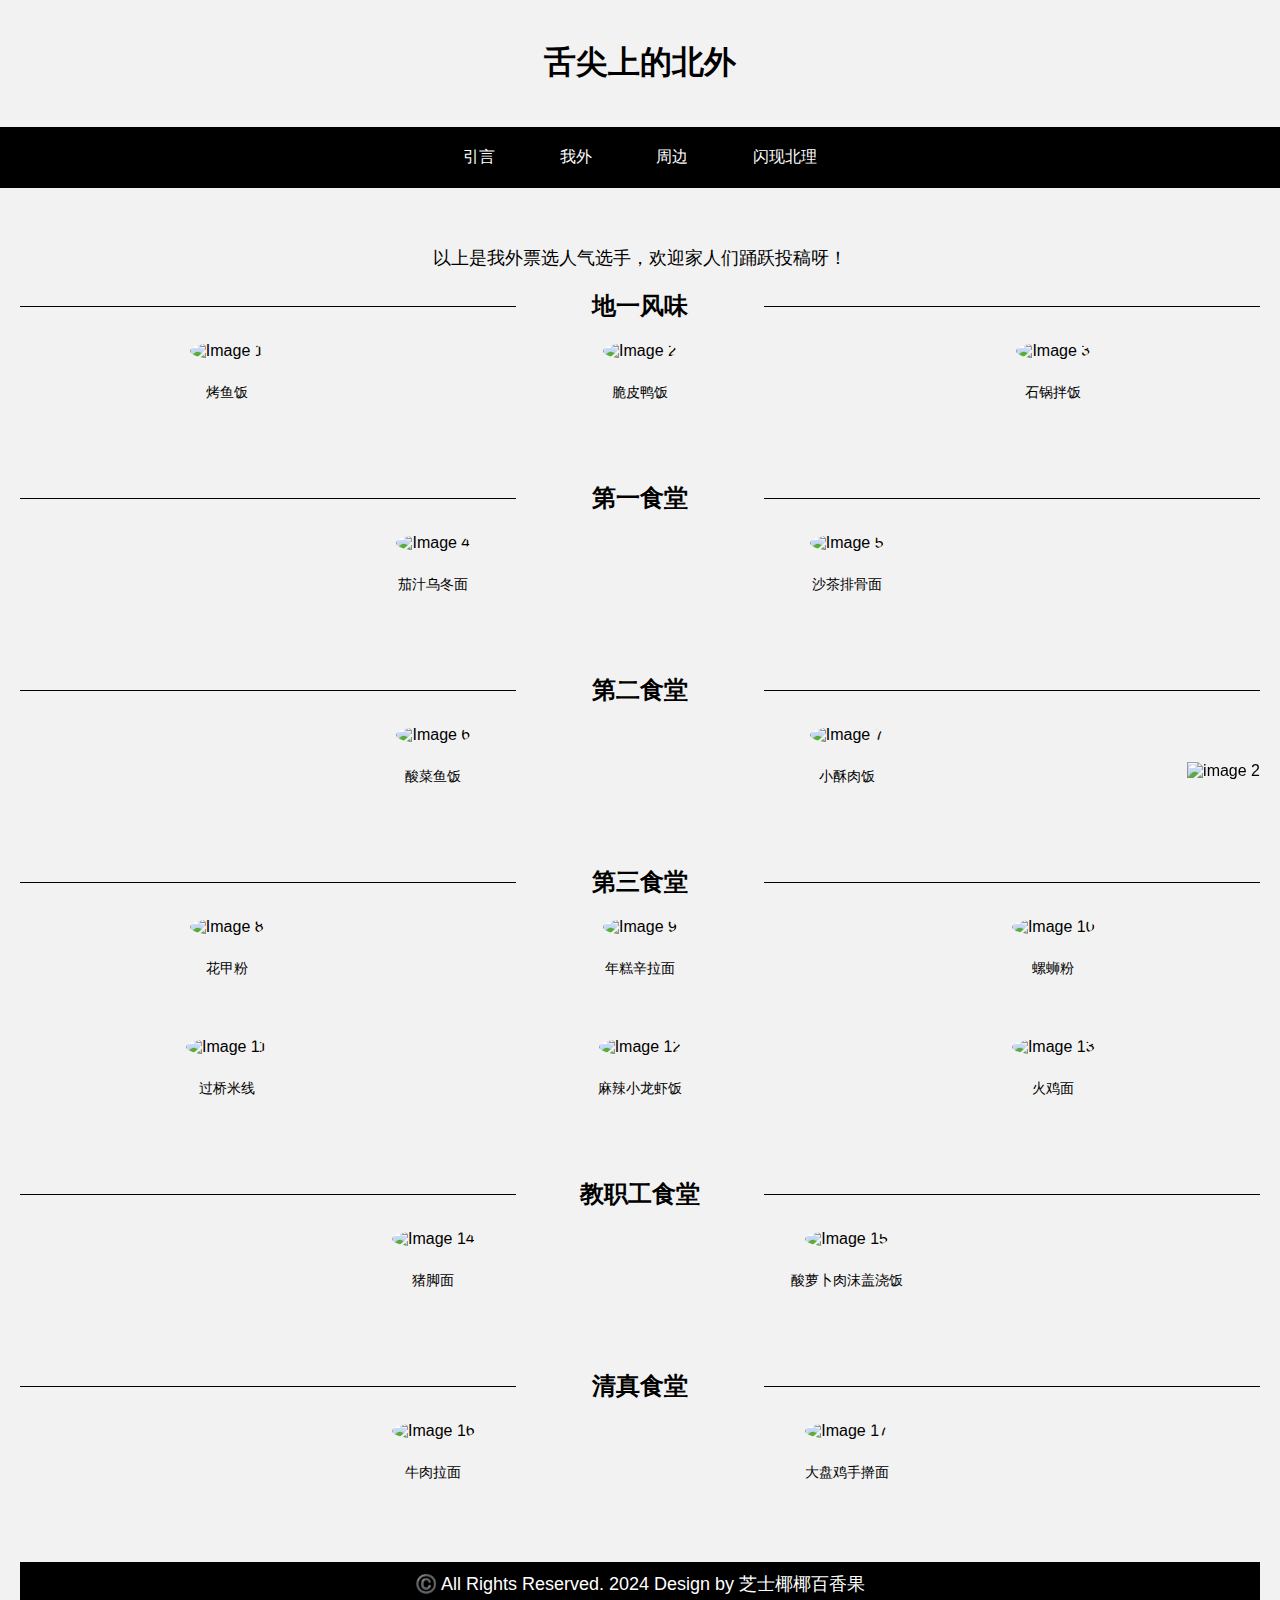
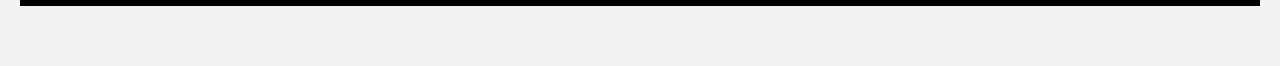
==== about.html @ fad66192 "Create about.html" ====
<!DOCTYPE html>
<html lang="en">
<head>
    <meta charset="UTF-8">
    <meta name="viewport" content="width=device-width, initial-scale=1.0">
    <title>我外 - 舌尖上的北外</title>
    <style>
        .bottom-images {
    position: fixed; /* 固定定位 */
    bottom: 100px; /* 底部对齐 */
    right: 0; /* 右边对齐 */
    margin-bottom: 20px; /* 底部边距 */
    margin-right: 20px; /* 右边距 */
}

.image2 {
    width: 135px; /* 图片2宽度 */
    height: auto; /* 保持宽高比 */
}

        body {
            margin: 0;
            padding: 0;
            font-family: Arial, sans-serif;
            background-color: #f2f2f2;
        }
        .header {
            text-align: center;
            padding: 20px 0;
        }
        .navigation {
            background-color: black;
            color: white;
            text-align: center;
            padding: 10px;
        }
        .navigation a {
            display: inline-block;
            padding: 10px 20px;
            text-decoration: none;
            color: white;
            font-size: 16px;
            margin: 0 10px;
        }
        .content {
            margin-top: 20px;
            text-align: center;
            padding: 20px;
        }
        .content p {
            font-size: 18px;
            margin-bottom: 20px;
        }
        .category {
            text-align: center;
            margin-bottom: 40px;
        }
        .category h2 {
            font-size: 24px;
            color: black;
            position: relative;
            margin-bottom: 20px;
        }
        .category h2:before, .category h2:after {
            content: '';
            position: absolute;
            top: 50%;
            width: 40%;
            height: 1px;
            background-color: black;
        }
        .category h2:before {
            left: 0;
        }
        .category h2:after {
            right: 0;
        }
        .category .image-container {
            display: flex;
            justify-content: center;
            flex-wrap: wrap;
            gap: 20px;
            margin-bottom: 20px;
        }
        .category .image-container .image-item {
            width: calc(33.33% - 20px); /* 三列布局 */
            margin-bottom: 20px;
            text-align: center;
        }
        .category .image-container .image-item img {
            max-width: 100%;
            height: auto;
            border-radius: 50%; /* 圆形图片 */
            margin-bottom: 10px;
        }
        .category .image-container .image-item p {
            font-size: 14px;
        }
        .sidebar {
            background-color: black;
            color: white;
            padding: 10px;
            text-align: center;
            margin-top: 40px;
        }
    </style>
</head>
<body>
    <header class="header">
        <h1>舌尖上的北外</h1>
    </header>
    <nav class="navigation">
        <a href="index.html">引言</a>
        <a href="about.html">我外</a>
        <a href="around.html">周边</a>
        <a href="BIT.html">闪现北理</a>
    </nav>
    <main>
        <div class="content">
            <div class="intro">
                <p>以上是我外票选人气选手，欢迎家人们踊跃投稿呀！
                </p>
            </div>
            <div class="category">
                <h2>地一风味</h2>
                <div class="image-container">
                    <div class="image-item">
                        <img src="images/地一/1.jpg" alt="Image 1">
                        <p>烤鱼饭</p>
                    </div>
                    <div class="image-item">
                        <img src="images/地一/2.jpg" alt="Image 2">
                        <p>脆皮鸭饭</p>
                    </div>
                    <div class="image-item">
                        <img src="images/地一/3.jpg" alt="Image 3">
                        <p>石锅拌饭</p>
                    </div>
                </div>
            </div>
            <div class="category">
                <h2>第一食堂</h2>
                <div class="image-container">
                    <div class="image-item">
                        <img src="images/第一/1.jpg" alt="Image 4">
                        <p>茄汁乌冬面</p>
                    </div>
                    <div class="image-item">
                        <img src="images/第一/2.jpg" alt="Image 5">
                        <p>沙茶排骨面</p>
                    </div>
                </div>
            </div>
            <div class="category">
                <h2>第二食堂</h2>
                <div class="image-container">
                    <div class="image-item">
                        <img src="images/第二/1.jpg" alt="Image 6">
                        <p>酸菜鱼饭</p>
                    </div>
                    <div class="image-item">
                        <img src="images/第二/2.jpg" alt="Image 7">
                        <p>小酥肉饭</p>
                    </div>
                </div>
            </div>
            <div class="category">
                <h2>第三食堂</h2>
                <div class="image-container">
                    <div class="image-item">
                        <img src="images/第三/1.jpg" alt="Image 8">
                        <p>花甲粉</p>
                    </div>
                    <div class="image-item">
                        <img src="images/第三/2.jpg" alt="Image 9">
                        <p>年糕辛拉面</p>
                    </div>
                    <div class="image-item">
                        <img src="images/第三/3.jpg" alt="Image 10">
                        <p>螺蛳粉</p>
                    </div>
                    <div class="image-item">
                        <img src="images/第三/4.jpg" alt="Image 11">
                        <p>过桥米线</p>
                    </div>
                    <div class="image-item">
                        <img src="images/第三/5.jpg" alt="Image 12">
                        <p>麻辣小龙虾饭</p>
                    </div>
                    <div class="image-item">
                        <img src="images/第三/6.jpg" alt="Image 13">
                        <p>火鸡面</p>
                    </div>
                </div>
            </div>
            <div class="category">
                <h2>教职工食堂</h2>
                <div class="image-container">
                    <div class="image-item">
                        <img src="images/教职工/1.jpg" alt="Image 14">
                        <p>猪脚面</p>
                    </div>
                    <div class="image-item">
                        <img src="images/教职工/2.jpg" alt="Image 15">
                        <p>酸萝卜肉沫盖浇饭</p>
                    </div>
                </div>
            </div>
            <div class="category">
                <h2>清真食堂</h2>
                <div class="image-container">
                    <div class="image-item">
                    <img src="images/清真/1.jpg" alt="Image 16">
                    <p>牛肉拉面</p>
                </div>
                <div class="image-item">
                    <img src="images/清真/2.jpg" alt="Image 17">
                    <p>大盘鸡手擀面</p>
                </div>
            </div>
            <footer>
                <div class="bottom-images">
                    <img src="images/11.png" alt="image 2" class="image2"> <!-- 图片2 -->
                </div>
                <p class="sidebar">©️ All Rights Reserved. 2024 Design by 芝士椰椰百香果</p>
            </footer>
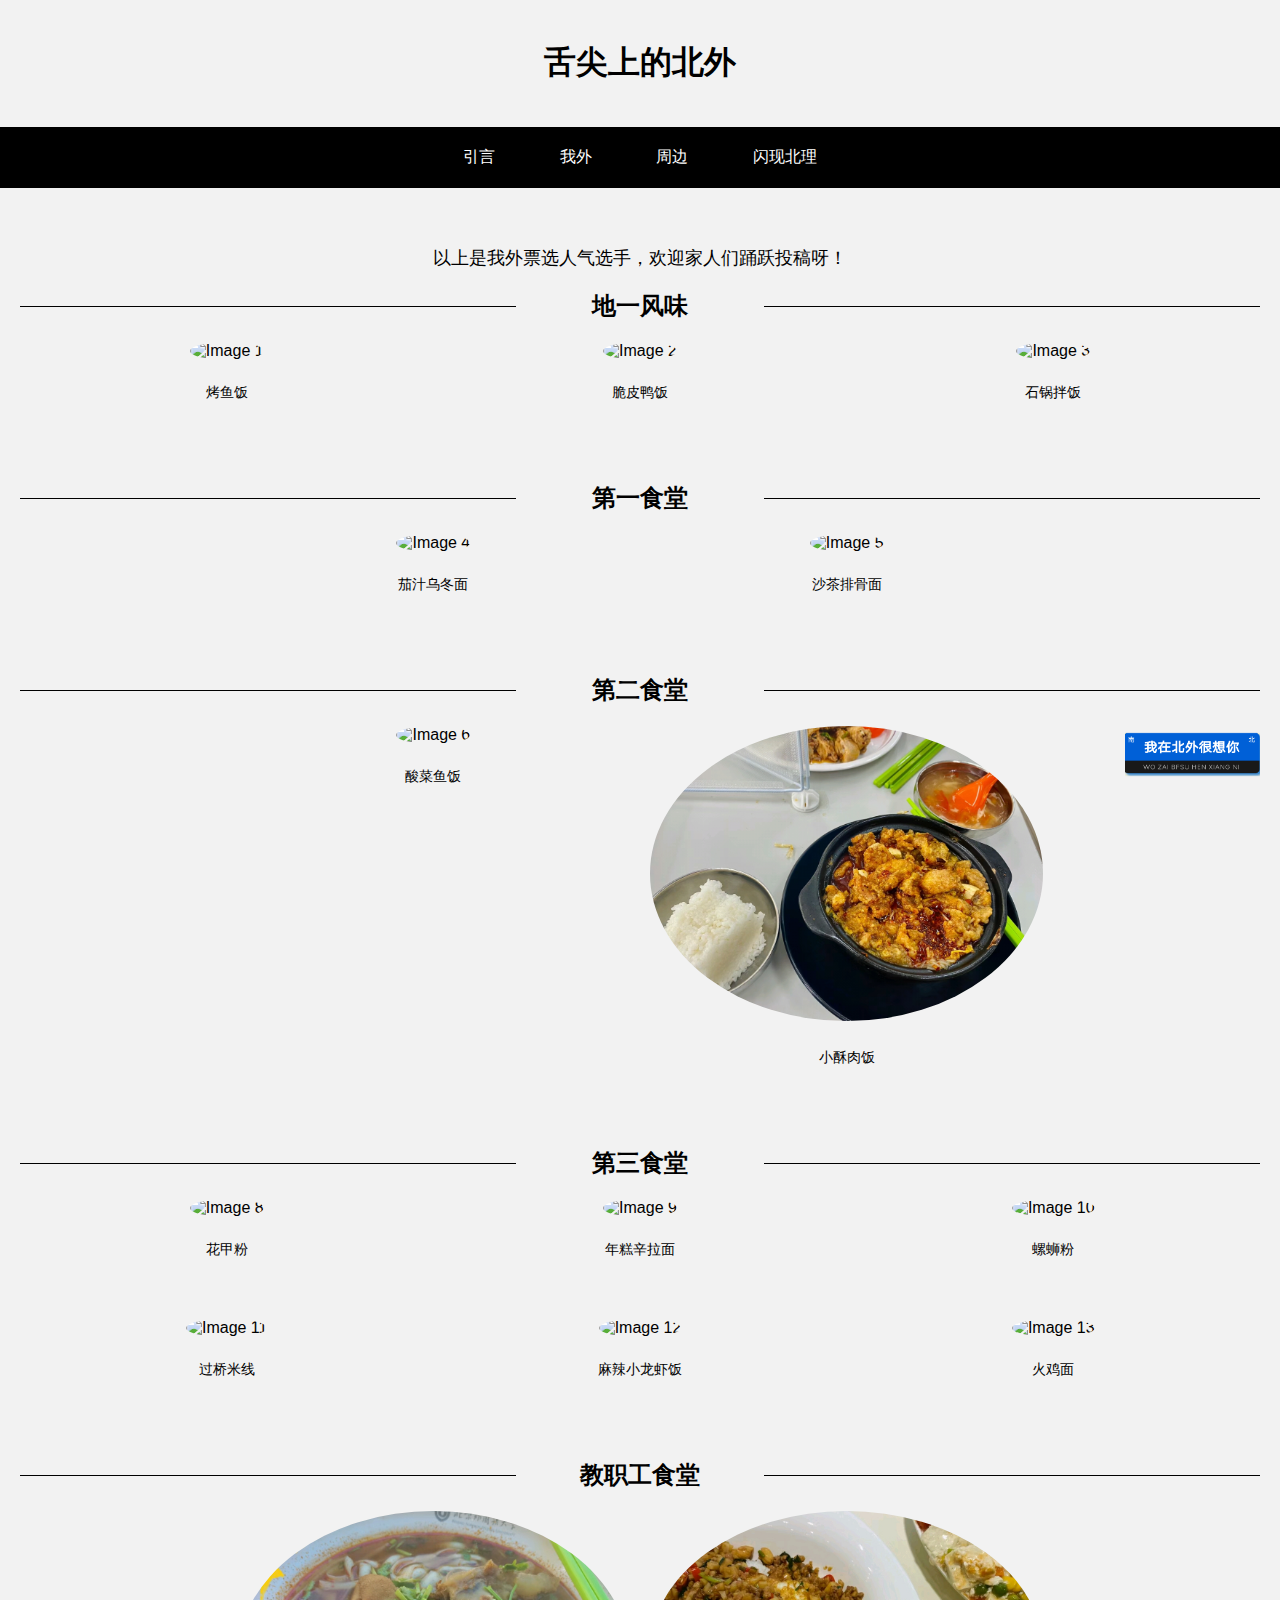
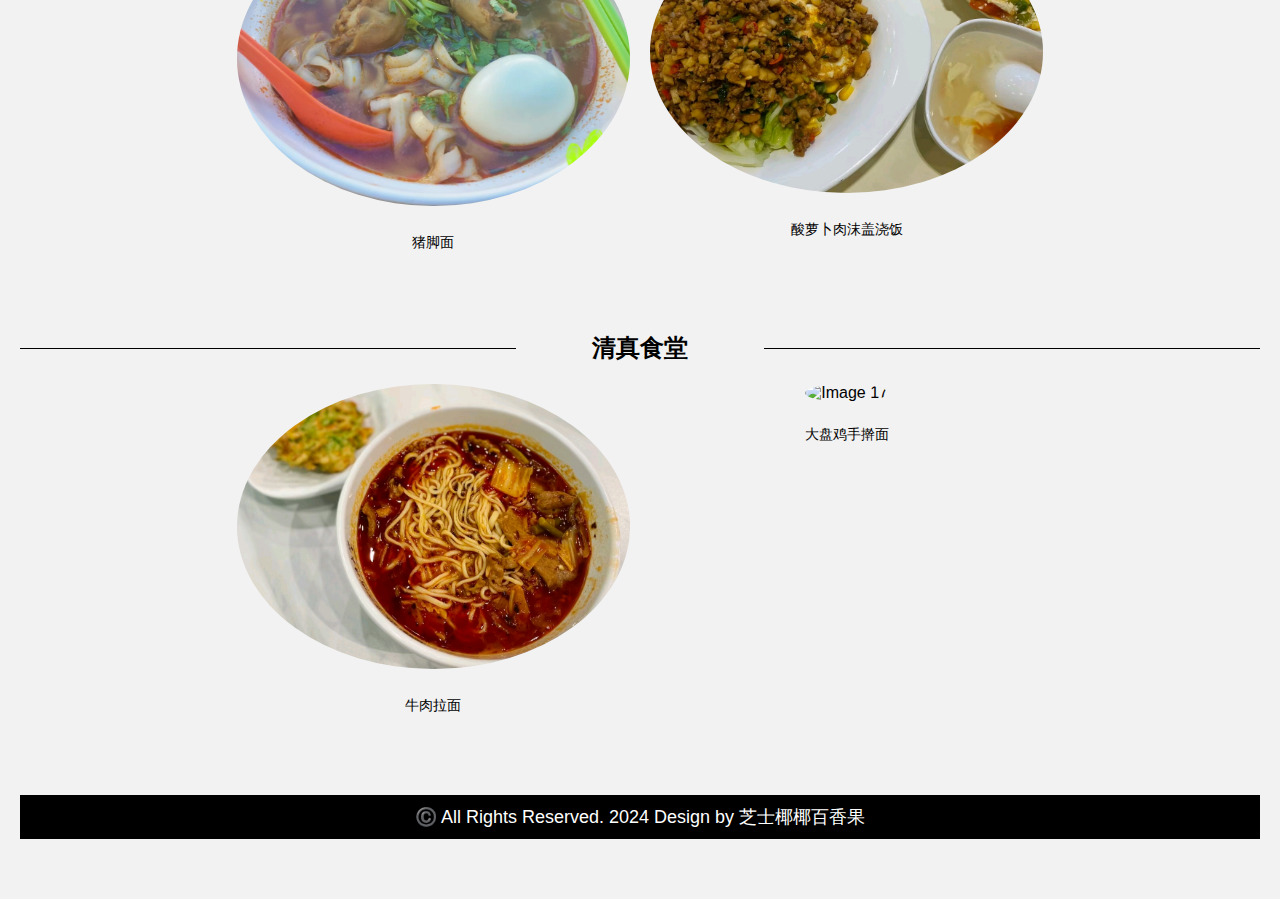
==== commit bdb09ae8: "Add files via upload" ====
--- a/about.html
+++ b/about.html
@@ -1,235 +1,235 @@
-<!DOCTYPE html>
-<html lang="en">
-<head>
-    <meta charset="UTF-8">
-    <meta name="viewport" content="width=device-width, initial-scale=1.0">
-    <title>我外 - 舌尖上的北外</title>
-    <style>
-        .bottom-images {
-    position: fixed; /* 固定定位 */
-    bottom: 100px; /* 底部对齐 */
-    right: 0; /* 右边对齐 */
-    margin-bottom: 20px; /* 底部边距 */
-    margin-right: 20px; /* 右边距 */
-}
-
-.image2 {
-    width: 135px; /* 图片2宽度 */
-    height: auto; /* 保持宽高比 */
-}
-
-        body {
-            margin: 0;
-            padding: 0;
-            font-family: Arial, sans-serif;
-            background-color: #f2f2f2;
-        }
-        .header {
-            text-align: center;
-            padding: 20px 0;
-        }
-        .navigation {
-            background-color: black;
-            color: white;
-            text-align: center;
-            padding: 10px;
-        }
-        .navigation a {
-            display: inline-block;
-            padding: 10px 20px;
-            text-decoration: none;
-            color: white;
-            font-size: 16px;
-            margin: 0 10px;
-        }
-        .content {
-            margin-top: 20px;
-            text-align: center;
-            padding: 20px;
-        }
-        .content p {
-            font-size: 18px;
-            margin-bottom: 20px;
-        }
-        .category {
-            text-align: center;
-            margin-bottom: 40px;
-        }
-        .category h2 {
-            font-size: 24px;
-            color: black;
-            position: relative;
-            margin-bottom: 20px;
-        }
-        .category h2:before, .category h2:after {
-            content: '';
-            position: absolute;
-            top: 50%;
-            width: 40%;
-            height: 1px;
-            background-color: black;
-        }
-        .category h2:before {
-            left: 0;
-        }
-        .category h2:after {
-            right: 0;
-        }
-        .category .image-container {
-            display: flex;
-            justify-content: center;
-            flex-wrap: wrap;
-            gap: 20px;
-            margin-bottom: 20px;
-        }
-        .category .image-container .image-item {
-            width: calc(33.33% - 20px); /* 三列布局 */
-            margin-bottom: 20px;
-            text-align: center;
-        }
-        .category .image-container .image-item img {
-            max-width: 100%;
-            height: auto;
-            border-radius: 50%; /* 圆形图片 */
-            margin-bottom: 10px;
-        }
-        .category .image-container .image-item p {
-            font-size: 14px;
-        }
-        .sidebar {
-            background-color: black;
-            color: white;
-            padding: 10px;
-            text-align: center;
-            margin-top: 40px;
-        }
-    </style>
-</head>
-<body>
-    <header class="header">
-        <h1>舌尖上的北外</h1>
-    </header>
-    <nav class="navigation">
-        <a href="index.html">引言</a>
-        <a href="about.html">我外</a>
-        <a href="around.html">周边</a>
-        <a href="BIT.html">闪现北理</a>
-    </nav>
-    <main>
-        <div class="content">
-            <div class="intro">
-                <p>以上是我外票选人气选手，欢迎家人们踊跃投稿呀！
-                </p>
-            </div>
-            <div class="category">
-                <h2>地一风味</h2>
-                <div class="image-container">
-                    <div class="image-item">
-                        <img src="images/地一/1.jpg" alt="Image 1">
-                        <p>烤鱼饭</p>
-                    </div>
-                    <div class="image-item">
-                        <img src="images/地一/2.jpg" alt="Image 2">
-                        <p>脆皮鸭饭</p>
-                    </div>
-                    <div class="image-item">
-                        <img src="images/地一/3.jpg" alt="Image 3">
-                        <p>石锅拌饭</p>
-                    </div>
-                </div>
-            </div>
-            <div class="category">
-                <h2>第一食堂</h2>
-                <div class="image-container">
-                    <div class="image-item">
-                        <img src="images/第一/1.jpg" alt="Image 4">
-                        <p>茄汁乌冬面</p>
-                    </div>
-                    <div class="image-item">
-                        <img src="images/第一/2.jpg" alt="Image 5">
-                        <p>沙茶排骨面</p>
-                    </div>
-                </div>
-            </div>
-            <div class="category">
-                <h2>第二食堂</h2>
-                <div class="image-container">
-                    <div class="image-item">
-                        <img src="images/第二/1.jpg" alt="Image 6">
-                        <p>酸菜鱼饭</p>
-                    </div>
-                    <div class="image-item">
-                        <img src="images/第二/2.jpg" alt="Image 7">
-                        <p>小酥肉饭</p>
-                    </div>
-                </div>
-            </div>
-            <div class="category">
-                <h2>第三食堂</h2>
-                <div class="image-container">
-                    <div class="image-item">
-                        <img src="images/第三/1.jpg" alt="Image 8">
-                        <p>花甲粉</p>
-                    </div>
-                    <div class="image-item">
-                        <img src="images/第三/2.jpg" alt="Image 9">
-                        <p>年糕辛拉面</p>
-                    </div>
-                    <div class="image-item">
-                        <img src="images/第三/3.jpg" alt="Image 10">
-                        <p>螺蛳粉</p>
-                    </div>
-                    <div class="image-item">
-                        <img src="images/第三/4.jpg" alt="Image 11">
-                        <p>过桥米线</p>
-                    </div>
-                    <div class="image-item">
-                        <img src="images/第三/5.jpg" alt="Image 12">
-                        <p>麻辣小龙虾饭</p>
-                    </div>
-                    <div class="image-item">
-                        <img src="images/第三/6.jpg" alt="Image 13">
-                        <p>火鸡面</p>
-                    </div>
-                </div>
-            </div>
-            <div class="category">
-                <h2>教职工食堂</h2>
-                <div class="image-container">
-                    <div class="image-item">
-                        <img src="images/教职工/1.jpg" alt="Image 14">
-                        <p>猪脚面</p>
-                    </div>
-                    <div class="image-item">
-                        <img src="images/教职工/2.jpg" alt="Image 15">
-                        <p>酸萝卜肉沫盖浇饭</p>
-                    </div>
-                </div>
-            </div>
-            <div class="category">
-                <h2>清真食堂</h2>
-                <div class="image-container">
-                    <div class="image-item">
-                    <img src="images/清真/1.jpg" alt="Image 16">
-                    <p>牛肉拉面</p>
-                </div>
-                <div class="image-item">
-                    <img src="images/清真/2.jpg" alt="Image 17">
-                    <p>大盘鸡手擀面</p>
-                </div>
-            </div>
-            <footer>
-                <div class="bottom-images">
-                    <img src="images/11.png" alt="image 2" class="image2"> <!-- 图片2 -->
-                </div>
-                <p class="sidebar">©️ All Rights Reserved. 2024 Design by 芝士椰椰百香果</p>
-            </footer>
-            
-
-
-               
-
-
-
-
-
+<!DOCTYPE html>
+<html lang="en">
+<head>
+    <meta charset="UTF-8">
+    <meta name="viewport" content="width=device-width, initial-scale=1.0">
+    <title>我外 - 舌尖上的北外</title>
+    <style>
+        .bottom-images {
+    position: fixed; /* 固定定位 */
+    bottom: 100px; /* 底部对齐 */
+    right: 0; /* 右边对齐 */
+    margin-bottom: 20px; /* 底部边距 */
+    margin-right: 20px; /* 右边距 */
+}
+
+.image2 {
+    width: 135px; /* 图片2宽度 */
+    height: auto; /* 保持宽高比 */
+}
+
+        body {
+            margin: 0;
+            padding: 0;
+            font-family: Arial, sans-serif;
+            background-color: #f2f2f2;
+        }
+        .header {
+            text-align: center;
+            padding: 20px 0;
+        }
+        .navigation {
+            background-color: black;
+            color: white;
+            text-align: center;
+            padding: 10px;
+        }
+        .navigation a {
+            display: inline-block;
+            padding: 10px 20px;
+            text-decoration: none;
+            color: white;
+            font-size: 16px;
+            margin: 0 10px;
+        }
+        .content {
+            margin-top: 20px;
+            text-align: center;
+            padding: 20px;
+        }
+        .content p {
+            font-size: 18px;
+            margin-bottom: 20px;
+        }
+        .category {
+            text-align: center;
+            margin-bottom: 40px;
+        }
+        .category h2 {
+            font-size: 24px;
+            color: black;
+            position: relative;
+            margin-bottom: 20px;
+        }
+        .category h2:before, .category h2:after {
+            content: '';
+            position: absolute;
+            top: 50%;
+            width: 40%;
+            height: 1px;
+            background-color: black;
+        }
+        .category h2:before {
+            left: 0;
+        }
+        .category h2:after {
+            right: 0;
+        }
+        .category .image-container {
+            display: flex;
+            justify-content: center;
+            flex-wrap: wrap;
+            gap: 20px;
+            margin-bottom: 20px;
+        }
+        .category .image-container .image-item {
+            width: calc(33.33% - 20px); /* 三列布局 */
+            margin-bottom: 20px;
+            text-align: center;
+        }
+        .category .image-container .image-item img {
+            max-width: 100%;
+            height: auto;
+            border-radius: 50%; /* 圆形图片 */
+            margin-bottom: 10px;
+        }
+        .category .image-container .image-item p {
+            font-size: 14px;
+        }
+        .sidebar {
+            background-color: black;
+            color: white;
+            padding: 10px;
+            text-align: center;
+            margin-top: 40px;
+        }
+    </style>
+</head>
+<body>
+    <header class="header">
+        <h1>舌尖上的北外</h1>
+    </header>
+    <nav class="navigation">
+        <a href="index.html">引言</a>
+        <a href="about.html">我外</a>
+        <a href="around.html">周边</a>
+        <a href="BIT.html">闪现北理</a>
+    </nav>
+    <main>
+        <div class="content">
+            <div class="intro">
+                <p>以上是我外票选人气选手，欢迎家人们踊跃投稿呀！
+                </p>
+            </div>
+            <div class="category">
+                <h2>地一风味</h2>
+                <div class="image-container">
+                    <div class="image-item">
+                        <img src="images/地一/1.jpg" alt="Image 1">
+                        <p>烤鱼饭</p>
+                    </div>
+                    <div class="image-item">
+                        <img src="images/地一/2.jpg" alt="Image 2">
+                        <p>脆皮鸭饭</p>
+                    </div>
+                    <div class="image-item">
+                        <img src="images/地一/3.jpg" alt="Image 3">
+                        <p>石锅拌饭</p>
+                    </div>
+                </div>
+            </div>
+            <div class="category">
+                <h2>第一食堂</h2>
+                <div class="image-container">
+                    <div class="image-item">
+                        <img src="images/第一/1.jpg" alt="Image 4">
+                        <p>茄汁乌冬面</p>
+                    </div>
+                    <div class="image-item">
+                        <img src="images/第一/2.jpg" alt="Image 5">
+                        <p>沙茶排骨面</p>
+                    </div>
+                </div>
+            </div>
+            <div class="category">
+                <h2>第二食堂</h2>
+                <div class="image-container">
+                    <div class="image-item">
+                        <img src="images/第二/1.jpg" alt="Image 6">
+                        <p>酸菜鱼饭</p>
+                    </div>
+                    <div class="image-item">
+                        <img src="images/第二/2.jpg" alt="Image 7">
+                        <p>小酥肉饭</p>
+                    </div>
+                </div>
+            </div>
+            <div class="category">
+                <h2>第三食堂</h2>
+                <div class="image-container">
+                    <div class="image-item">
+                        <img src="images/第三/1.jpg" alt="Image 8">
+                        <p>花甲粉</p>
+                    </div>
+                    <div class="image-item">
+                        <img src="images/第三/2.jpg" alt="Image 9">
+                        <p>年糕辛拉面</p>
+                    </div>
+                    <div class="image-item">
+                        <img src="images/第三/3.jpg" alt="Image 10">
+                        <p>螺蛳粉</p>
+                    </div>
+                    <div class="image-item">
+                        <img src="images/第三/4.jpg" alt="Image 11">
+                        <p>过桥米线</p>
+                    </div>
+                    <div class="image-item">
+                        <img src="images/第三/5.jpg" alt="Image 12">
+                        <p>麻辣小龙虾饭</p>
+                    </div>
+                    <div class="image-item">
+                        <img src="images/第三/6.jpg" alt="Image 13">
+                        <p>火鸡面</p>
+                    </div>
+                </div>
+            </div>
+            <div class="category">
+                <h2>教职工食堂</h2>
+                <div class="image-container">
+                    <div class="image-item">
+                        <img src="images/教职工/1.jpg" alt="Image 14">
+                        <p>猪脚面</p>
+                    </div>
+                    <div class="image-item">
+                        <img src="images/教职工/2.jpg" alt="Image 15">
+                        <p>酸萝卜肉沫盖浇饭</p>
+                    </div>
+                </div>
+            </div>
+            <div class="category">
+                <h2>清真食堂</h2>
+                <div class="image-container">
+                    <div class="image-item">
+                    <img src="images/清真/1.jpg" alt="Image 16">
+                    <p>牛肉拉面</p>
+                </div>
+                <div class="image-item">
+                    <img src="images/清真/2.jpg" alt="Image 17">
+                    <p>大盘鸡手擀面</p>
+                </div>
+            </div>
+            <footer>
+                <div class="bottom-images">
+                    <img src="images/11.png" alt="image 2" class="image2"> <!-- 图片2 -->
+                </div>
+                <p class="sidebar">©️ All Rights Reserved. 2024 Design by 芝士椰椰百香果</p>
+            </footer>
+            
+
+
+               
+
+
+
+
+
